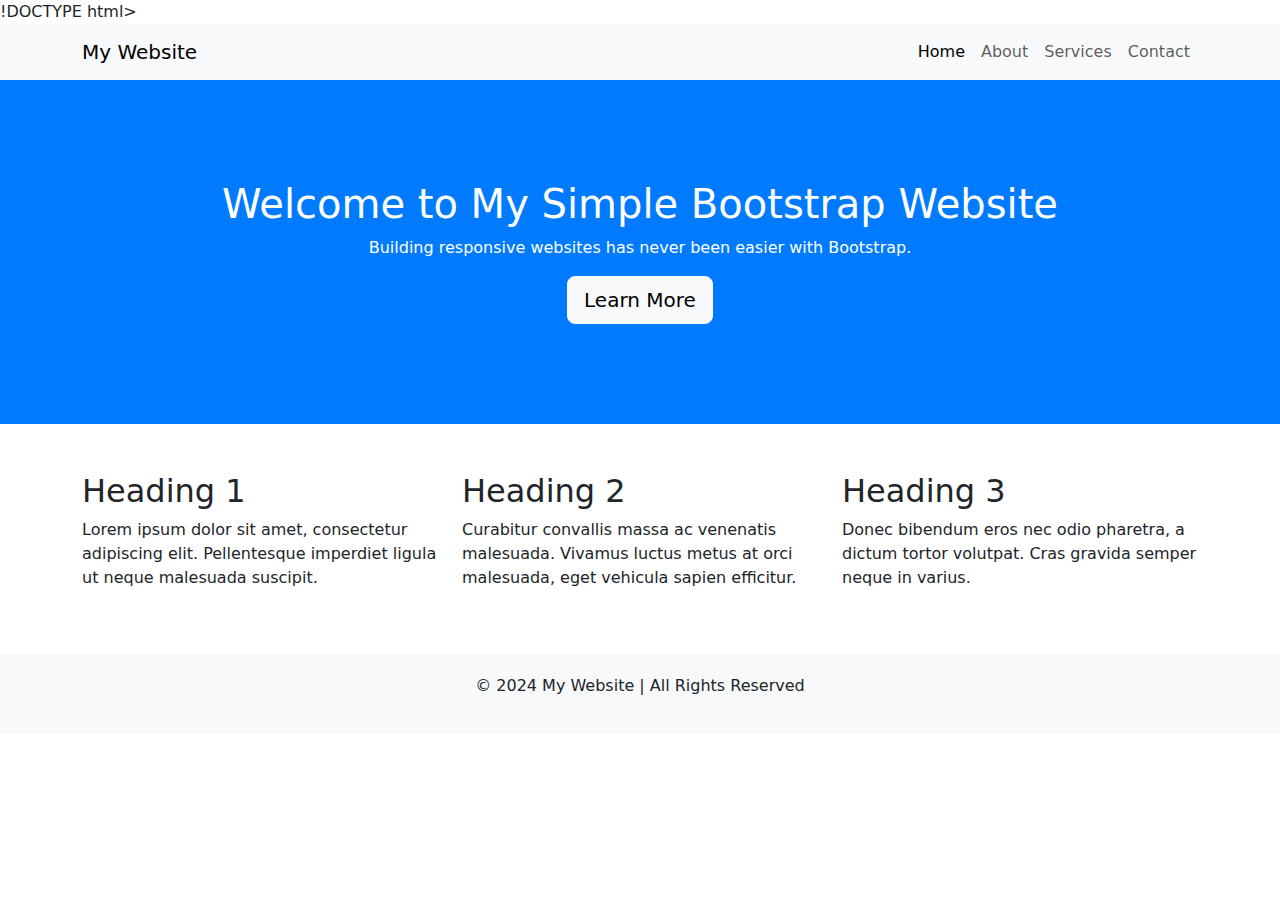
==== Index.html @ 4ed3ac30 "Adding changes" ====
!DOCTYPE html>
<html lang="en">
<head>
  <meta charset="UTF-8">
  <meta name="viewport" content="width=device-width, initial-scale=1.0">
  <title>Simple Bootstrap Website</title>
  
  <!-- Bootstrap CSS -->
  <link href="https://cdn.jsdelivr.net/npm/bootstrap@5.3.0-alpha1/dist/css/bootstrap.min.css" rel="stylesheet">
  
  <!-- Custom CSS (Optional) -->
  <style>
    .hero {
      background-color: #007bff;
      color: white;
      padding: 100px 0;
      text-align: center;
    }
    .footer {
      background-color: #f8f9fa;
      padding: 20px 0;
      text-align: center;
    }
  </style>
</head>
<body>

  <!-- Navbar -->
  <nav class="navbar navbar-expand-lg navbar-light bg-light">
    <div class="container">
      <a class="navbar-brand" href="#">My Website</a>
      <button class="navbar-toggler" type="button" data-bs-toggle="collapse" data-bs-target="#navbarNav" aria-controls="navbarNav" aria-expanded="false" aria-label="Toggle navigation">
        <span class="navbar-toggler-icon"></span>
      </button>
      <div class="collapse navbar-collapse" id="navbarNav">
        <ul class="navbar-nav ms-auto">
          <li class="nav-item">
            <a class="nav-link active" aria-current="page" href="#">Home</a>
          </li>
          <li class="nav-item">
            <a class="nav-link" href="#">About</a>
          </li>
          <li class="nav-item">
            <a class="nav-link" href="#">Services</a>
          </li>
          <li class="nav-item">
            <a class="nav-link" href="#">Contact</a>
          </li>
        </ul>
      </div>
    </div>
  </nav>

  <!-- Hero Section -->
  <section class="hero">
    <div class="container">
      <h1>Welcome to My Simple Bootstrap Website</h1>
      <p>Building responsive websites has never been easier with Bootstrap.</p>
      <a href="#" class="btn btn-light btn-lg">Learn More</a>
    </div>
  </section>

  <!-- Content Section -->
  <section class="py-5">
    <div class="container">
      <div class="row">
        <div class="col-md-4">
          <h2>Heading 1</h2>
          <p>Lorem ipsum dolor sit amet, consectetur adipiscing elit. Pellentesque imperdiet ligula ut neque malesuada suscipit.</p>
        </div>
        <div class="col-md-4">
          <h2>Heading 2</h2>
          <p>Curabitur convallis massa ac venenatis malesuada. Vivamus luctus metus at orci malesuada, eget vehicula sapien efficitur.</p>
        </div>
        <div class="col-md-4">
          <h2>Heading 3</h2>
          <p>Donec bibendum eros nec odio pharetra, a dictum tortor volutpat. Cras gravida semper neque in varius.</p>
        </div>
      </div>
    </div>
  </section>

  <!-- Footer -->
  <footer class="footer">
    <div class="container">
      <p>&copy; 2024 My Website | All Rights Reserved</p>
    </div>
  </footer>

  <!-- Bootstrap JS and dependencies -->
  <script src="https://cdn.jsdelivr.net/npm/bootstrap@5.3.0-alpha1/dist/js/bootstrap.bundle.min.js"></script>
</body>
</html>
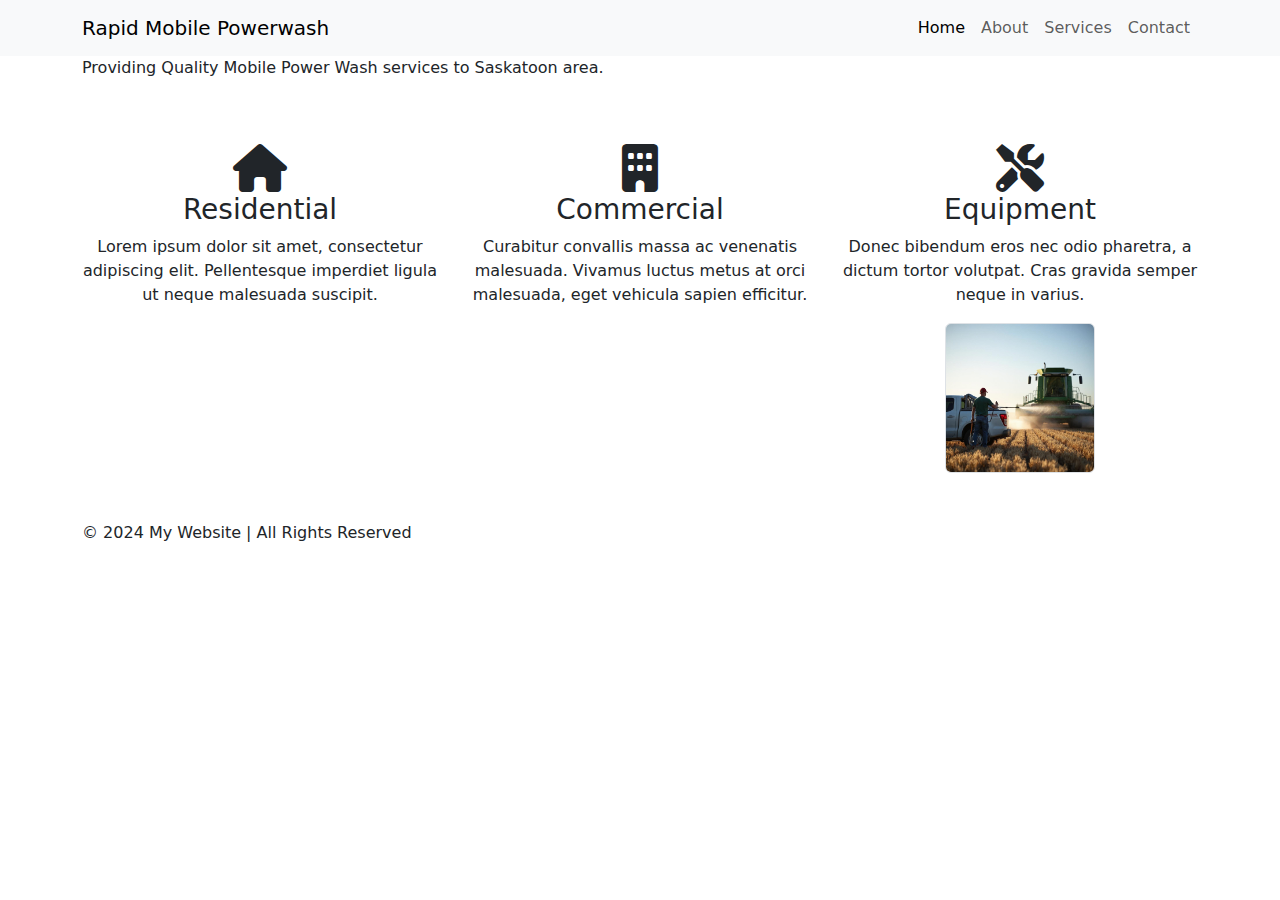
==== commit 28f45a4a: "Adding main and about page" ====
--- a/Index.html
+++ b/Index.html
@@ -1,84 +1,88 @@
-!DOCTYPE html>
+<!DOCTYPE html>
 <html lang="en">
 <head>
   <meta charset="UTF-8">
   <meta name="viewport" content="width=device-width, initial-scale=1.0">
-  <title>Simple Bootstrap Website</title>
+  <title> Bootstrap Website</title>
   
   <!-- Bootstrap CSS -->
   <link href="https://cdn.jsdelivr.net/npm/bootstrap@5.3.0-alpha1/dist/css/bootstrap.min.css" rel="stylesheet">
   
   <!-- Custom CSS (Optional) -->
-  <style>
-    .hero {
-      background-color: #007bff;
-      color: white;
-      padding: 100px 0;
-      text-align: center;
-    }
-    .footer {
-      background-color: #f8f9fa;
-      padding: 20px 0;
-      text-align: center;
-    }
-  </style>
+  <link rel="stylesheet" href="https://cdnjs.cloudflare.com/ajax/libs/font-awesome/6.0.0-beta3/css/all.min.css">
+  <link rel="stylesheet" href="css/styles.css">
+
+
 </head>
 <body>
 
-  <!-- Navbar -->
-  <nav class="navbar navbar-expand-lg navbar-light bg-light">
-    <div class="container">
-      <a class="navbar-brand" href="#">My Website</a>
-      <button class="navbar-toggler" type="button" data-bs-toggle="collapse" data-bs-target="#navbarNav" aria-controls="navbarNav" aria-expanded="false" aria-label="Toggle navigation">
-        <span class="navbar-toggler-icon"></span>
-      </button>
-      <div class="collapse navbar-collapse" id="navbarNav">
-        <ul class="navbar-nav ms-auto">
-          <li class="nav-item">
-            <a class="nav-link active" aria-current="page" href="#">Home</a>
-          </li>
-          <li class="nav-item">
-            <a class="nav-link" href="#">About</a>
-          </li>
-          <li class="nav-item">
-            <a class="nav-link" href="#">Services</a>
-          </li>
-          <li class="nav-item">
-            <a class="nav-link" href="#">Contact</a>
-          </li>
-        </ul>
-      </div>
+<!-- Navbar -->
+<nav class="navbar navbar-expand-lg navbar-light bg-light fixed-top">
+  <div class="container">
+    <a class="navbar-brand" href="#"> Rapid Mobile Powerwash </a>
+    <button class="navbar-toggler" type="button" data-bs-toggle="collapse" data-bs-target="#navbarNav" aria-controls="navbarNav" aria-expanded="false" aria-label="Toggle navigation">
+      <span class="navbar-toggler-icon"></span>
+    </button>
+    <div class="collapse navbar-collapse" id="navbarNav">
+      <ul class="navbar-nav ms-auto">
+        <li class="nav-item">
+          <a class="nav-link active" aria-current="page" href="#">Home</a>
+        </li>
+        <li class="nav-item">
+          <a class="nav-link" href="#">About</a>
+        </li>
+        <li class="nav-item">
+          <a class="nav-link" href="#">Services</a>
+        </li>
+        <li class="nav-item">
+          <a class="nav-link" href="#">Contact</a>
+        </li>
+      </ul>
     </div>
-  </nav>
+  </div>
+</nav>
 
   <!-- Hero Section -->
   <section class="hero">
     <div class="container">
-      <h1>Welcome to My Simple Bootstrap Website</h1>
-      <p>Building responsive websites has never been easier with Bootstrap.</p>
-      <a href="#" class="btn btn-light btn-lg">Learn More</a>
+      <h1> Rapid Mobile Powerwash </h1>
+      <p> Providing Quality Mobile Power Wash services to Saskatoon area.</p>
+      <!--- a href="#" class="btn btn-light btn-lg">Learn More</a>  --->
     </div>
   </section>
 
-  <!-- Content Section -->
-  <section class="py-5">
-    <div class="container">
-      <div class="row">
-        <div class="col-md-4">
-          <h2>Heading 1</h2>
-          <p>Lorem ipsum dolor sit amet, consectetur adipiscing elit. Pellentesque imperdiet ligula ut neque malesuada suscipit.</p>
-        </div>
-        <div class="col-md-4">
-          <h2>Heading 2</h2>
-          <p>Curabitur convallis massa ac venenatis malesuada. Vivamus luctus metus at orci malesuada, eget vehicula sapien efficitur.</p>
-        </div>
-        <div class="col-md-4">
-          <h2>Heading 3</h2>
-          <p>Donec bibendum eros nec odio pharetra, a dictum tortor volutpat. Cras gravida semper neque in varius.</p>
-        </div>
+<!-- Content Section -->
+<section class="py-5">
+  <div class="container">
+    <div class="row">
+      
+      <div class="col-md-4 text-center">
+        <!-- Residential Icon -->
+        <i class="fas fa-home fa-3x"></i> <!-- Font Awesome home icon -->
+        <h3>Residential </h3>
+        <p>Lorem ipsum dolor sit amet, consectetur adipiscing elit. Pellentesque imperdiet ligula ut neque malesuada suscipit.</p>
       </div>
+      
+      <div class="col-md-4 text-center">
+        <!-- Commercial Icon -->
+        <i class="fas fa-building fa-3x"></i> <!-- Font Awesome building icon -->
+        <h3>Commercial</h3>
+        <p>Curabitur convallis massa ac venenatis malesuada. Vivamus luctus metus at orci malesuada, eget vehicula sapien efficitur.</p>
+      </div>
+      
+      <div class="col-md-4 text-center">
+        <!-- Equipment Icon -->
+        <i class="fas fa-tools fa-3x"></i> <!-- Font Awesome tools icon -->
+        
+        <h3>Equipment</h3>
+        <p>Donec bibendum eros nec odio pharetra, a dictum tortor volutpat. Cras gravida semper neque in varius.</p>
+        <img src="pics/combine.jpg" alt="Equipment" class="img-fluid rounded border" style="max-height: 150px; margin: auto: display: bloack;">
+      </div>
+
     </div>
-  </section>
+  </div>
+</section>
+
 
   <!-- Footer -->
   <footer class="footer">
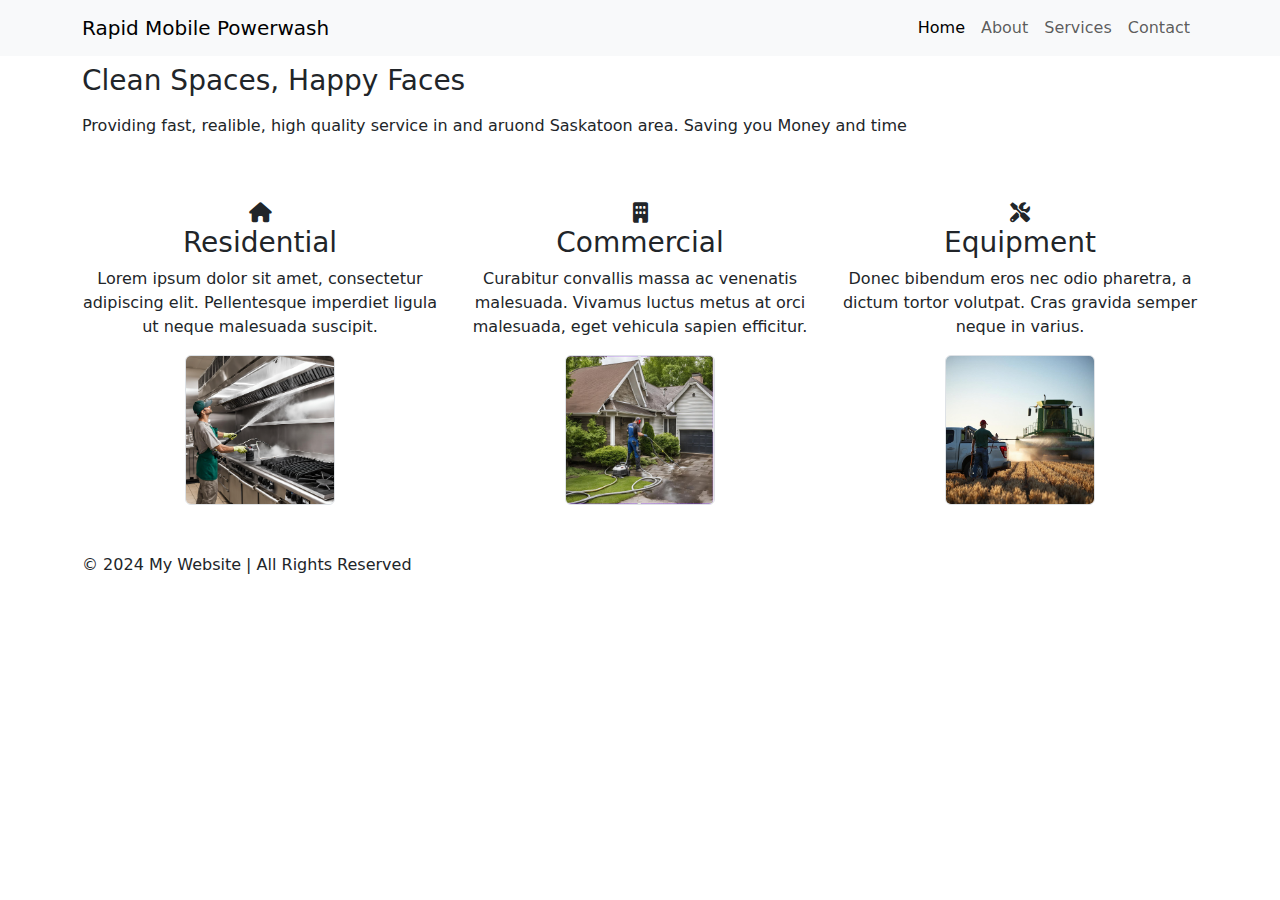
==== commit 9132854e: "added about.html page" ====
--- a/Index.html
+++ b/Index.html
@@ -16,82 +16,94 @@
 </head>
 <body>
 
-<!-- Navbar -->
-<nav class="navbar navbar-expand-lg navbar-light bg-light fixed-top">
-  <div class="container">
-    <a class="navbar-brand" href="#"> Rapid Mobile Powerwash </a>
-    <button class="navbar-toggler" type="button" data-bs-toggle="collapse" data-bs-target="#navbarNav" aria-controls="navbarNav" aria-expanded="false" aria-label="Toggle navigation">
-      <span class="navbar-toggler-icon"></span>
-    </button>
-    <div class="collapse navbar-collapse" id="navbarNav">
-      <ul class="navbar-nav ms-auto">
-        <li class="nav-item">
-          <a class="nav-link active" aria-current="page" href="#">Home</a>
-        </li>
-        <li class="nav-item">
-          <a class="nav-link" href="#">About</a>
-        </li>
-        <li class="nav-item">
-          <a class="nav-link" href="#">Services</a>
-        </li>
-        <li class="nav-item">
-          <a class="nav-link" href="#">Contact</a>
-        </li>
-      </ul>
+  <!-- Navbar -->
+  <nav class="navbar navbar-expand-lg navbar-light bg-light fixed-top">
+    <div class="container">
+      <a class="navbar-brand" href="#"> Rapid Mobile Powerwash </a>
+      <button class="navbar-toggler" type="button" data-bs-toggle="collapse" data-bs-target="#navbarNav" aria-controls="navbarNav" aria-expanded="false" aria-label="Toggle navigation">
+        <span class="navbar-toggler-icon"></span>
+      </button>
+      <div class="collapse navbar-collapse" id="navbarNav">
+        <ul class="navbar-nav ms-auto">
+          <li class="nav-item">
+            <a class="nav-link active" aria-current="page" href="#">Home</a>
+          </li>
+          <li class="nav-item">
+            <a class="nav-link" href="about.html">About</a>
+          </li>
+          <li class="nav-item">
+            <a class="nav-link" href="#">Services</a>
+          </li>
+          <li class="nav-item">
+            <a class="nav-link" href="#">Contact</a>
+          </li>
+        </ul>
+      </div>
     </div>
-  </div>
-</nav>
+  </nav>
 
-  <!-- Hero Section -->
-  <section class="hero">
+    <!-- Top Section -->
+    <section class="hero">
+      <div class="container">
+        <h1> Rapid Mobile Powerwash </h1>
+        <p> <h3> Clean Spaces, Happy Faces </h3></p>
+        <p> Providing fast, realible, high quality service in and aruond Saskatoon area. Saving you Money and time  </p>
+        <!--- a href="#" class="btn btn-light btn-lg">Learn More</a>  --->
+      </div>
+    </section>
+
+  <!-- Content Section -->
+  <section class="py-5">
     <div class="container">
-      <h1> Rapid Mobile Powerwash </h1>
-      <p> Providing Quality Mobile Power Wash services to Saskatoon area.</p>
-      <!--- a href="#" class="btn btn-light btn-lg">Learn More</a>  --->
+      <div class="row">
+        
+        <div class="col-md-4 text-center">
+          <!-- Residential Icon -->
+          <i class="fas fa-home fa-lg"></i> <!-- Font Awesome home icon -->
+          <h3>Residential </h3>
+          <p>Lorem ipsum dolor sit amet, consectetur adipiscing elit. Pellentesque imperdiet ligula ut neque malesuada suscipit.</p>
+          <img src="pics/range_hood.jpg" alt="Equipment" class="img-fluid rounded border" style="max-height: 150px; margin: auto: display: block;">
+
+        </div>
+        
+        <div class="col-md-4 text-center">
+          <!-- Commercial Icon -->
+          <i class="fas fa-building fa-lg"></i> <!-- Font Awesome building icon -->
+          <h3>Commercial</h3>
+          <p>Curabitur convallis massa ac venenatis malesuada. Vivamus luctus metus at orci malesuada, eget vehicula sapien efficitur.</p>
+          <img src="pics/house.jpg" alt="Equipment" class="img-fluid rounded border" style="max-height: 150px; margin: auto: display: block;">
+          
+        </div>
+        
+        <div class="col-md-4 text-center">
+          <!-- Equipment Icon -->
+          <i class="fas fa-tools fa-lg"></i> <!-- Font Awesome tools icon -->
+          
+          <h3>Equipment</h3>
+          <p>Donec bibendum eros nec odio pharetra, a dictum tortor volutpat. Cras gravida semper neque in varius.</p>
+          <img src="pics/combine.jpg" alt="Equipment" class="img-fluid rounded border" style="max-height: 150px; margin: auto: display: block;">
+
+        </div>
+
+      </div>
     </div>
   </section>
 
-<!-- Content Section -->
-<section class="py-5">
-  <div class="container">
-    <div class="row">
-      
-      <div class="col-md-4 text-center">
-        <!-- Residential Icon -->
-        <i class="fas fa-home fa-3x"></i> <!-- Font Awesome home icon -->
-        <h3>Residential </h3>
-        <p>Lorem ipsum dolor sit amet, consectetur adipiscing elit. Pellentesque imperdiet ligula ut neque malesuada suscipit.</p>
-      </div>
-      
-      <div class="col-md-4 text-center">
-        <!-- Commercial Icon -->
-        <i class="fas fa-building fa-3x"></i> <!-- Font Awesome building icon -->
-        <h3>Commercial</h3>
-        <p>Curabitur convallis massa ac venenatis malesuada. Vivamus luctus metus at orci malesuada, eget vehicula sapien efficitur.</p>
-      </div>
-      
-      <div class="col-md-4 text-center">
-        <!-- Equipment Icon -->
-        <i class="fas fa-tools fa-3x"></i> <!-- Font Awesome tools icon -->
-        
-        <h3>Equipment</h3>
-        <p>Donec bibendum eros nec odio pharetra, a dictum tortor volutpat. Cras gravida semper neque in varius.</p>
-        <img src="pics/combine.jpg" alt="Equipment" class="img-fluid rounded border" style="max-height: 150px; margin: auto: display: bloack;">
-      </div>
-
-    </div>
-  </div>
-</section>
+  <section class="py5">
+   
+    
+  </section>
 
 
-  <!-- Footer -->
-  <footer class="footer">
-    <div class="container">
-      <p>&copy; 2024 My Website | All Rights Reserved</p>
-    </div>
-  </footer>
+    <!-- Footer -->
+    <footer class="footer">
+      <div class="container">
+        <p>&copy; 2024 My Website | All Rights Reserved</p>
+      </div>
+    </footer>
 
   <!-- Bootstrap JS and dependencies -->
   <script src="https://cdn.jsdelivr.net/npm/bootstrap@5.3.0-alpha1/dist/js/bootstrap.bundle.min.js"></script>
+
 </body>
 </html>
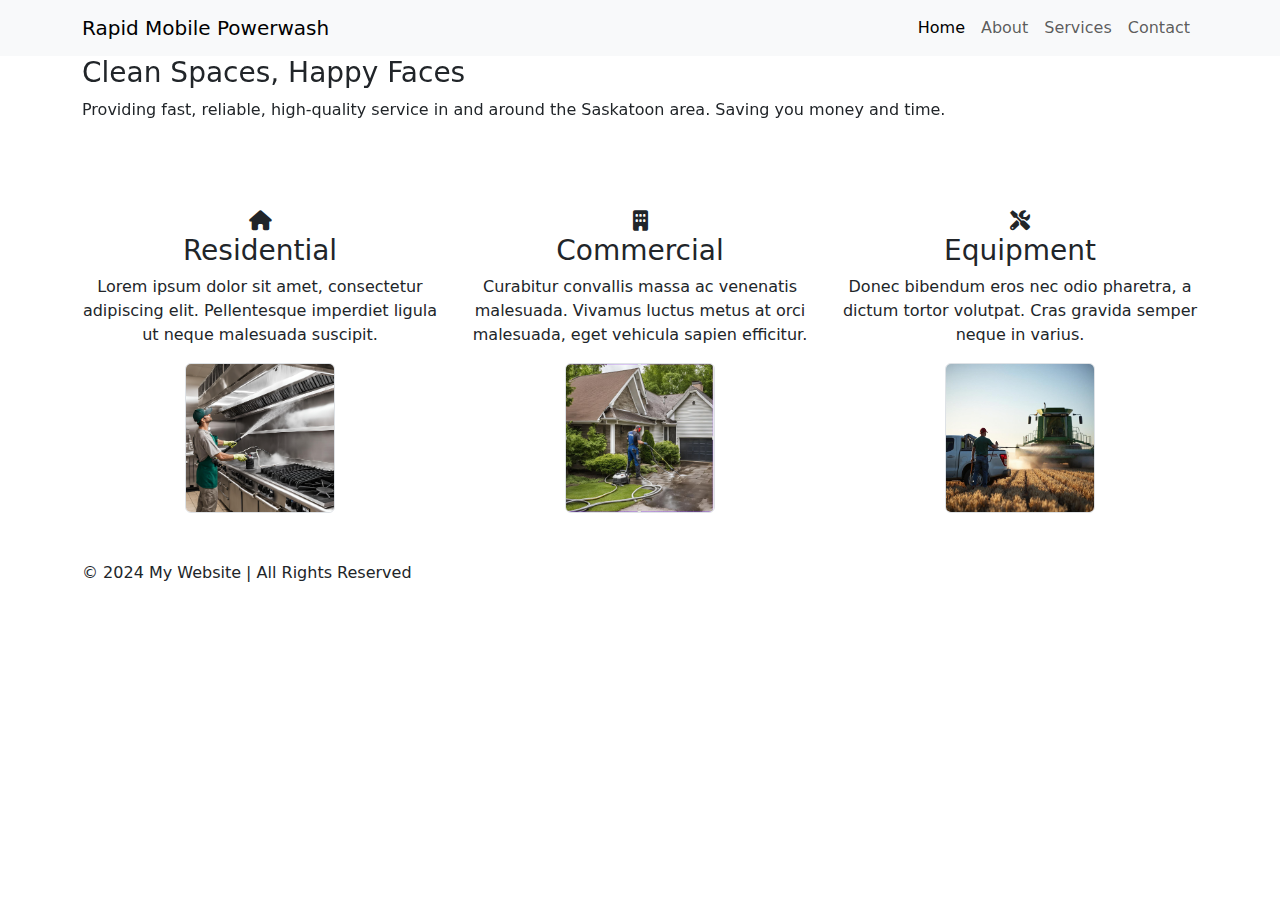
==== commit 67de54d7: "Added changes" ====
--- a/Index.html
+++ b/Index.html
@@ -12,6 +12,11 @@
   <link rel="stylesheet" href="https://cdnjs.cloudflare.com/ajax/libs/font-awesome/6.0.0-beta3/css/all.min.css">
   <link rel="stylesheet" href="css/styles.css">
 
+  <!-- jQuery and Bootstrap JS -->
+  <script src="https://code.jquery.com/jquery-3.5.1.slim.min.js"></script>
+  <script src="https://cdn.jsdelivr.net/npm/@popperjs/core@2.9.2/dist/umd/popper.min.js"></script>
+  <script src="https://stackpath.bootstrapcdn.com/bootstrap/4.5.2/js/bootstrap.min.js"></script>
+  
 
 </head>
 <body>
@@ -42,13 +47,35 @@
     </div>
   </nav>
 
-    <!-- Top Section -->
-    <section class="hero">
+    <!-- Top Section - Carasoul_Main -->
+    <section class="carasoul_main">
       <div class="container">
-        <h1> Rapid Mobile Powerwash </h1>
-        <p> <h3> Clean Spaces, Happy Faces </h3></p>
-        <p> Providing fast, realible, high quality service in and aruond Saskatoon area. Saving you Money and time  </p>
-        <!--- a href="#" class="btn btn-light btn-lg">Learn More</a>  --->
+        
+        <!-- First Slider -->
+        <div id="sliderOne" class="carousel slide mb-4" data-bs-ride="carousel">
+          <div class="carousel-inner">
+              <div class="carousel-item active">
+                  <h1>Rapid Mobile Powerwash</h1>
+                  <h3>Clean Spaces, Happy Faces</h3>
+                  <p>Providing fast, reliable, high-quality service in and around the Saskatoon area. Saving you money and time.</p>
+              </div>
+              <div class="carousel-item">
+                  <h1>Eco-Friendly Products</h1>
+                  <h3>Safe for Your Family and Pets</h3>
+                  <p>We use environmentally friendly cleaning products that are safe for your loved ones and the planet.</p>
+              </div>
+          </div>
+
+          <a class="carousel-control-prev" href="#sliderOne" role="button" data-slide="prev">
+              <span class="carousel-control-prev-icon" aria-hidden="true"></span>
+              <span class="sr-only">Previous</span>
+          </a>
+          <a class="carousel-control-next" href="#sliderOne" role="button" data-slide="next">
+              <span class="carousel-control-next-icon" aria-hidden="true"></span>
+              <span class="sr-only">Next</span>
+          </a>
+        </div>
+
       </div>
     </section>
 
@@ -91,7 +118,7 @@
 
   <section class="py5">
    
-    
+
   </section>
 
 
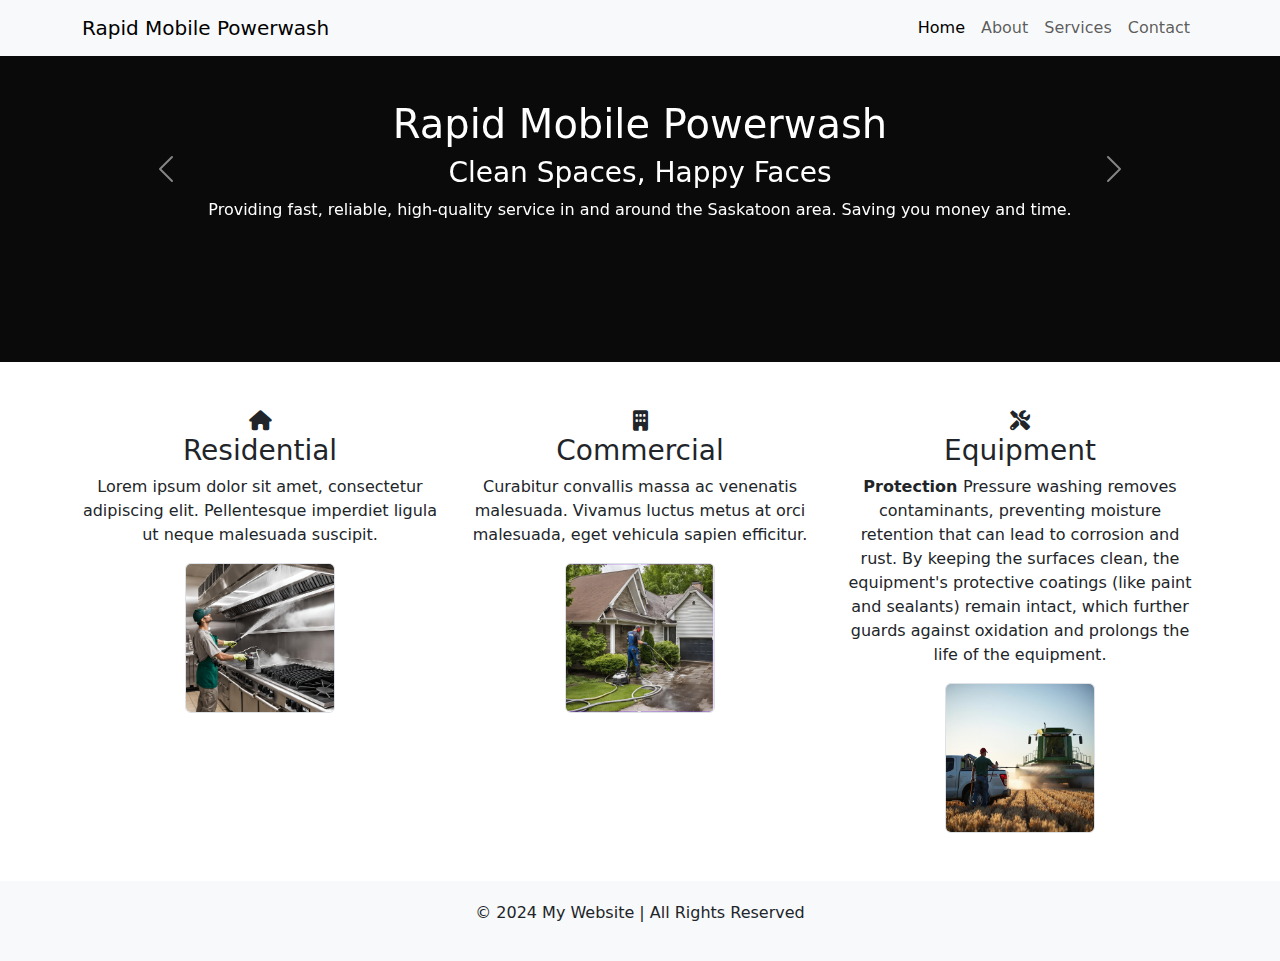
==== commit 96e93af6: "Added first action" ====
--- a/Index.html
+++ b/Index.html
@@ -107,7 +107,7 @@
           <i class="fas fa-tools fa-lg"></i> <!-- Font Awesome tools icon -->
           
           <h3>Equipment</h3>
-          <p>Donec bibendum eros nec odio pharetra, a dictum tortor volutpat. Cras gravida semper neque in varius.</p>
+          <p> <b> Protection </b> Pressure washing removes contaminants, preventing moisture retention that can lead to corrosion and rust. By keeping the surfaces clean, the equipment's protective coatings (like paint and sealants) remain intact, which further guards against oxidation and prolongs the life of the equipment. </p>
           <img src="pics/combine.jpg" alt="Equipment" class="img-fluid rounded border" style="max-height: 150px; margin: auto: display: block;">
 
         </div>
--- a/css/styles.css
+++ b/css/styles.css
@@ -0,0 +1,14 @@
+/* styles.css */
+.carasoul_main {
+    background-color: #0a0a0a;
+    color: rgb(255, 255, 255);
+    padding: 100px 0;
+    text-align: center;
+    
+}
+  
+.footer {
+    background-color: #f8f9fa;
+    padding: 20px 0;
+    text-align: center;
+}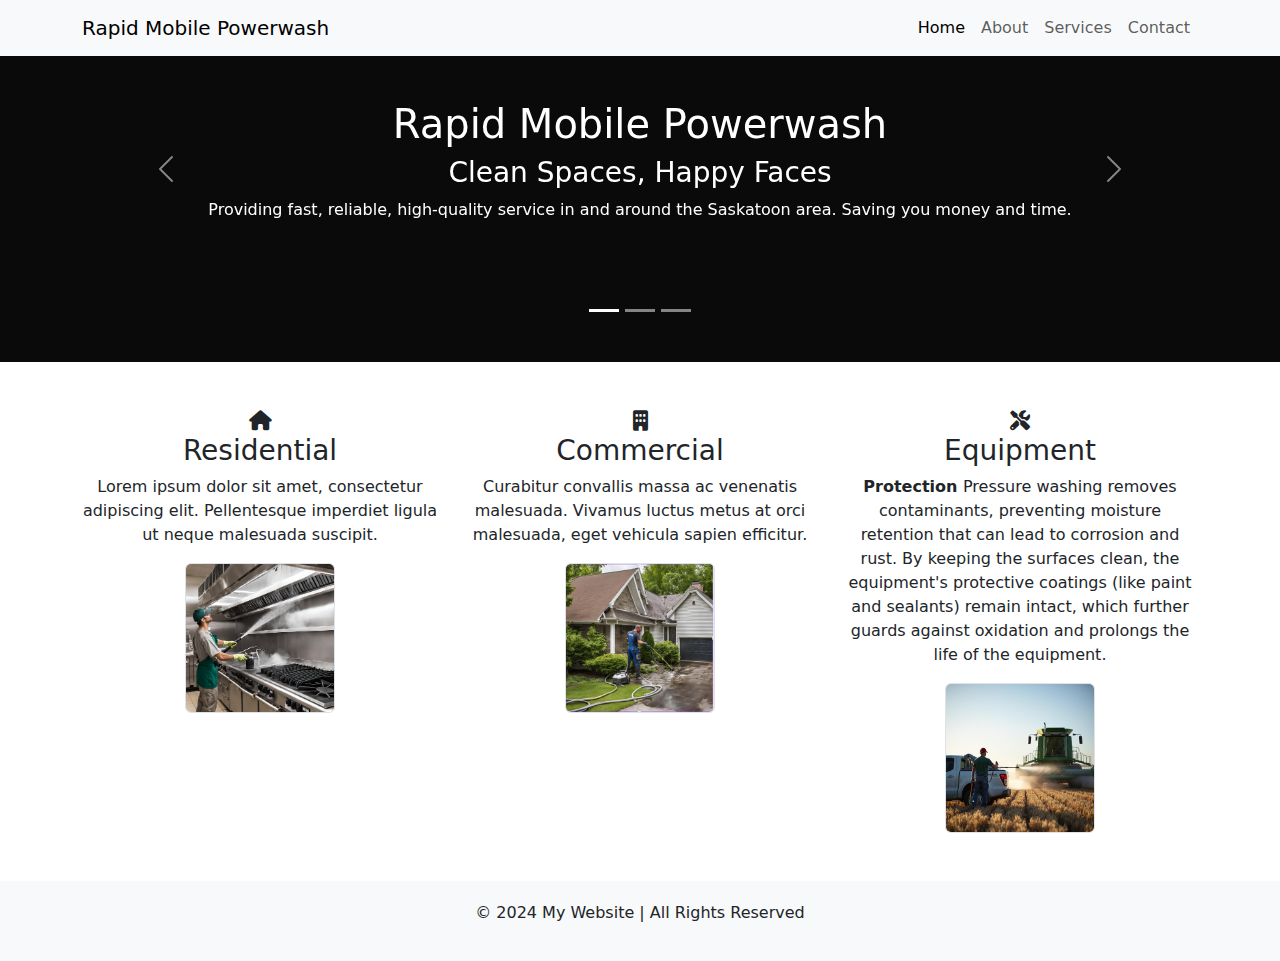
==== commit 14a64ebf: "Added first action" ====
--- a/Index.html
+++ b/Index.html
@@ -51,8 +51,17 @@
     <section class="carasoul_main">
       <div class="container">
         
-        <!-- First Slider -->
-        <div id="sliderOne" class="carousel slide mb-4" data-bs-ride="carousel">
+        <!-- Slider -->
+        <div id="slider" class="carousel slide mb-4" data-bs-ride="carousel">
+
+          <!-- Carousel Indicators (Dots) at the Bottom -->
+          <div class="carousel-indicators" style="position: absolute; bottom: -100px; left: 0; right: 0; text-align: center;">
+            <button type="button" data-bs-target="#carouselExampleIndicators" data-bs-slide-to="0" class="active" aria-current="true" aria-label="Slide 1"></button>
+            <button type="button" data-bs-target="#carouselExampleIndicators" data-bs-slide-to="1" aria-label="Slide 2"></button>
+            <button type="button" data-bs-target="#carouselExampleIndicators" data-bs-slide-to="2" aria-label="Slide 3"></button>
+          </div>
+
+
           <div class="carousel-inner">
               <div class="carousel-item active">
                   <h1>Rapid Mobile Powerwash</h1>
@@ -66,11 +75,12 @@
               </div>
           </div>
 
-          <a class="carousel-control-prev" href="#sliderOne" role="button" data-slide="prev">
+          <!-- Carousel Controls (Previous/Next) -->
+          <a class="carousel-control-prev" href="#sliderOne" role="button" data-bs-slide="prev">
               <span class="carousel-control-prev-icon" aria-hidden="true"></span>
               <span class="sr-only">Previous</span>
           </a>
-          <a class="carousel-control-next" href="#sliderOne" role="button" data-slide="next">
+          <a class="carousel-control-next" href="#sliderOne" role="button" data-bs-slide="next">
               <span class="carousel-control-next-icon" aria-hidden="true"></span>
               <span class="sr-only">Next</span>
           </a>
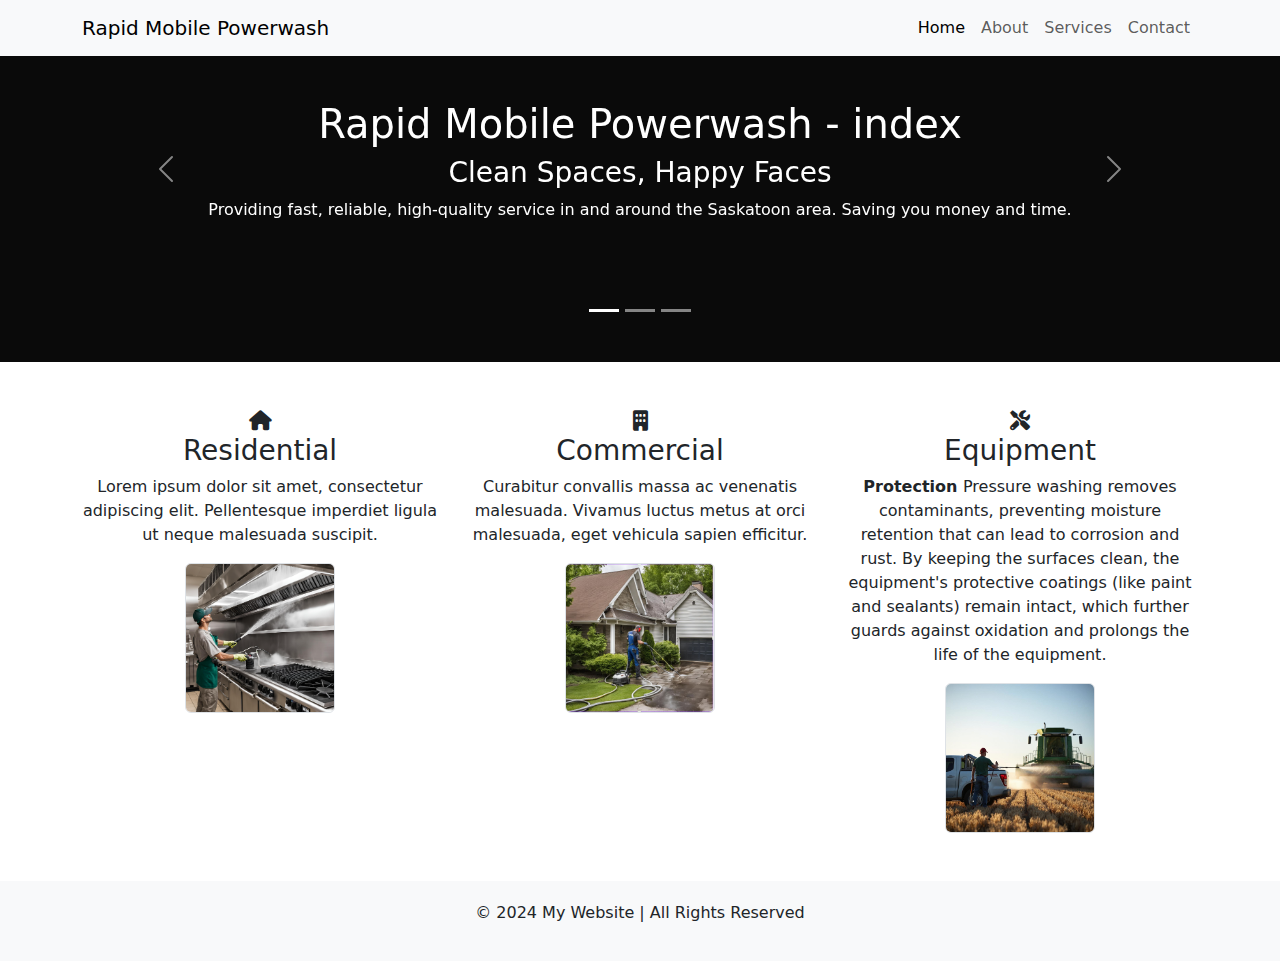
==== commit 0a42f483: "Pushing changes to readme" ====
--- a/Index.html
+++ b/Index.html
@@ -64,7 +64,7 @@
 
           <div class="carousel-inner">
               <div class="carousel-item active">
-                  <h1>Rapid Mobile Powerwash</h1>
+                  <h1>Rapid Mobile Powerwash - index </h1>
                   <h3>Clean Spaces, Happy Faces</h3>
                   <p>Providing fast, reliable, high-quality service in and around the Saskatoon area. Saving you money and time.</p>
               </div>
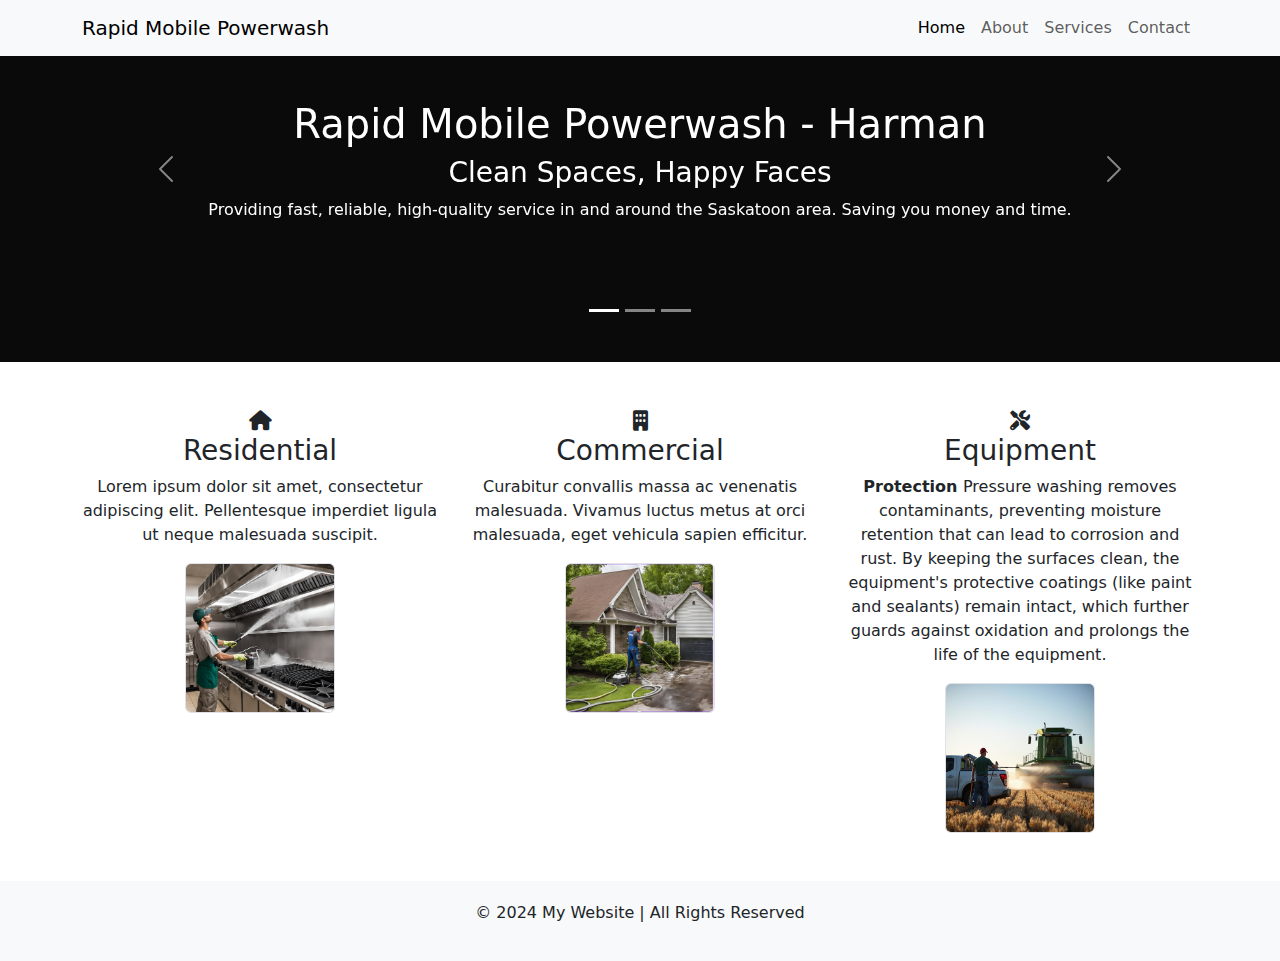
==== commit 3c6e8d04: "Added Harman" ====
--- a/Index.html
+++ b/Index.html
@@ -64,7 +64,7 @@
 
           <div class="carousel-inner">
               <div class="carousel-item active">
-                  <h1>Rapid Mobile Powerwash - index </h1>
+                  <h1>Rapid Mobile Powerwash - Harman </h1>
                   <h3>Clean Spaces, Happy Faces</h3>
                   <p>Providing fast, reliable, high-quality service in and around the Saskatoon area. Saving you money and time.</p>
               </div>
